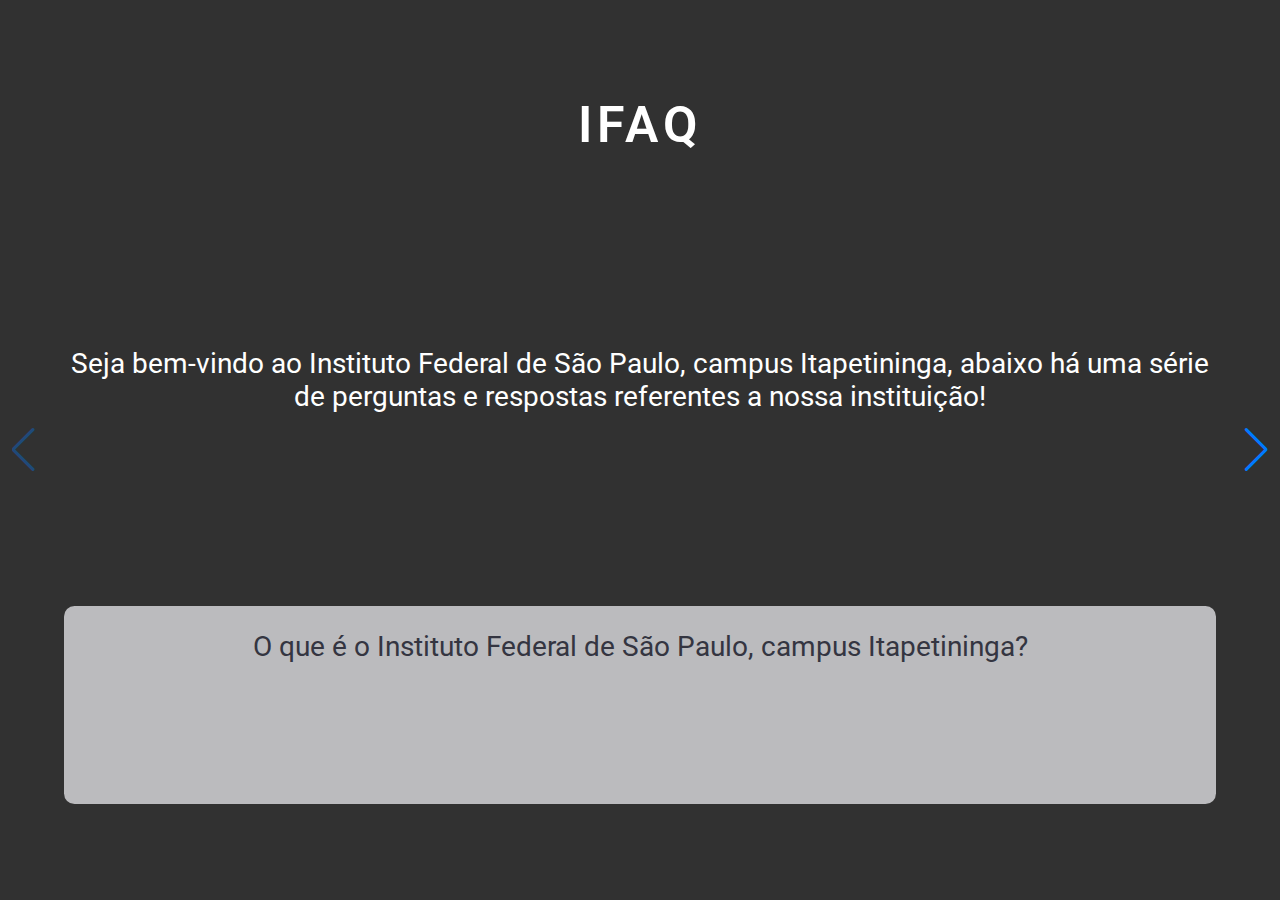
==== index.html @ 809c303a "alguns ajustes no css" ====
<!DOCTYPE html>
<html lang="pt-br">

<head>
  <meta charset="utf-8" />
  <meta http-equiv="X-UA-Compatible" content="IE=edge" />
  <meta name="viewport" content="width=device-width" />
  <link rel="stylesheet" href="style.css">
  <link rel="stylesheet" href="https://cdn.jsdelivr.net/npm/swiper@9/swiper-bundle.min.css">
  <script defer src="script.js"></script>
  <title>IFAQ</title>
</head>

<body>
  <h1>IFAQ</h1>

  <p>Seja bem-vindo ao Instituto Federal de São Paulo, campus Itapetininga, abaixo há uma série de perguntas e respostas referentes a nossa instituição!</p>
  <div class="swiper">
      <div class="swiper-wrapper caixaPerguntas"></div>    
    </div>
    
    <div class="swiper-button-prev swiper-button"></div>
    <div class="swiper-button-next swiper-button"></div>

  <script src="https://cdn.jsdelivr.net/npm/swiper@9/swiper-bundle.min.js"></script>
  <script src="swiper.js"></script>
</body>

</html>
---- style.css ----
@import url('https://fonts.googleapis.com/css2?family=Roboto&display=swap');
*{
    padding: 0;
    margin: 0;
    box-sizing: border-box;
}
body{
    font-family: 'Roboto', sans-serif;
    background-color: rgb(49, 49, 49);
    height: 100vh;

    display: flex;
    flex-direction: column;
    justify-content: space-around;
}
.caixaPerguntas{
    display: flex;
    align-items: center;
    margin: 0 auto;
    max-width: 90vw;
    max-height: 45vh;
}
h1{
    letter-spacing: 5px;
    color: #fff;
    font-weight: 600;
    font-size: 50px;
    text-align: center; 
}
p{
    color: #fff;
    text-align: center;
    font-size: 28px;
    margin: 0 5vw;
}
.pgt{
    cursor: pointer;

    font-size: 28px;
    width: 500px;
    margin: 1.5em 0;
    padding: .85em;
    border-radius: .375em;
    background-color: rgb(187, 187, 190);
    color: rgba(52,53,65, 1);
    text-align: center;
}
.pgt:hover{
    background-color: rgb(213, 210, 210);
}
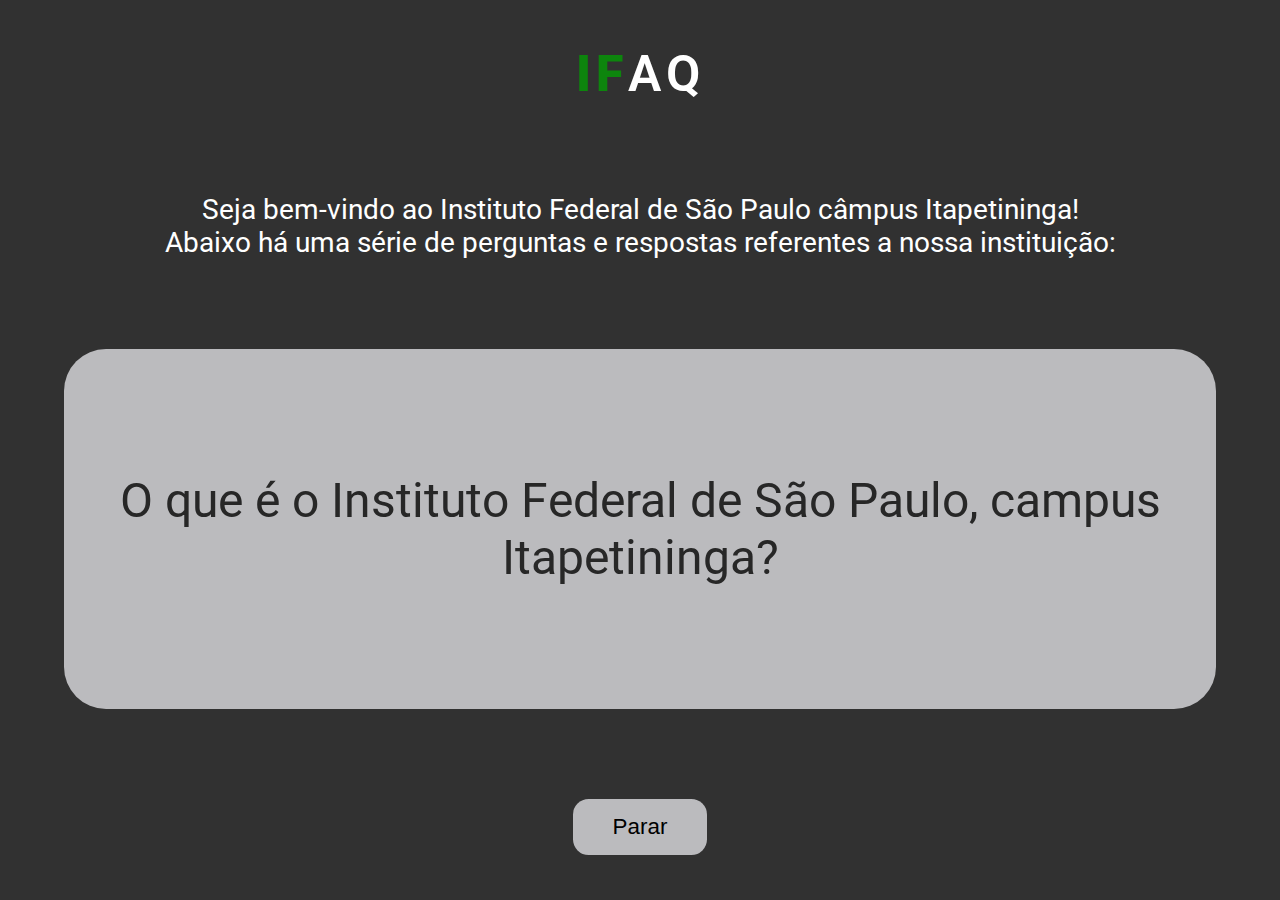
==== commit 78d9858a: "pequenas alterações no html e css" ====
--- a/index.html
+++ b/index.html
@@ -8,22 +8,27 @@
   <link rel="stylesheet" href="style.css">
   <link rel="stylesheet" href="https://cdn.jsdelivr.net/npm/swiper@9/swiper-bundle.min.css">
   <script defer src="script.js"></script>
+  <script defer src="swiper.js"></script>
+  <script src="https://cdn.jsdelivr.net/npm/swiper@9/swiper-bundle.min.js"></script>
   <title>IFAQ</title>
 </head>
 
 <body>
-  <h1>IFAQ</h1>
+  <h1><strong class="if">IF</strong>AQ</h1>
 
-  <p>Seja bem-vindo ao Instituto Federal de São Paulo, campus Itapetininga, abaixo há uma série de perguntas e respostas referentes a nossa instituição!</p>
-  <div class="swiper">
-      <div class="swiper-wrapper caixaPerguntas"></div>    
+  <p>Seja bem-vindo ao Instituto Federal de São Paulo câmpus Itapetininga! <br> Abaixo há uma série de perguntas e respostas referentes a nossa instituição:</p>
+  
+  <div class="slider">
+    <div class="swiper-button-prev swiper-button"></div>
+    
+    <div class="swiper">
+      <div class="swiper-wrapper caixaPerguntas"></div>  
     </div>
     
-    <div class="swiper-button-prev swiper-button"></div>
     <div class="swiper-button-next swiper-button"></div>
-
-  <script src="https://cdn.jsdelivr.net/npm/swiper@9/swiper-bundle.min.js"></script>
-  <script src="swiper.js"></script>
+  </div>
+  
+  <button class="button-stop">Parar</button>
+  
 </body>
-
 </html>--- a/style.css
+++ b/style.css
@@ -1,5 +1,6 @@
 @import url('https://fonts.googleapis.com/css2?family=Roboto&display=swap');
 *{
+    --swiper-theme-color: white;
     padding: 0;
     margin: 0;
     box-sizing: border-box;
@@ -12,13 +13,6 @@
     display: flex;
     flex-direction: column;
     justify-content: space-around;
-}
-.caixaPerguntas{
-    display: flex;
-    align-items: center;
-    margin: 0 auto;
-    max-width: 90vw;
-    max-height: 45vh;
 }
 h1{
     letter-spacing: 5px;
@@ -33,18 +27,46 @@
     font-size: 28px;
     margin: 0 5vw;
 }
+.if{
+    color: rgb(13, 133, 13);
+}
+.button-stop{
+    font-size: 1.4em;
+    width: 6em;
+    height: 2.5em;
+    border-radius: 0.7em;
+    border: transparent;
+    margin: 0 auto;
+    cursor: pointer;
+    background-color: rgb(187, 187, 190);
+}
+.button-stop:hover{
+    background-color: rgb(219, 219, 219);
+}
+.swiper{
+    background-color: rgb(187, 187, 190);
+    height: 40vh;
+    width: 90vw;
+    color: rgb(39, 39, 39);
+    font-size: 3em;
+    text-align: center;
+    border-radius: 0.875em;
+    align-items: center;
+    cursor: pointer;
+}
+.swiper:hover{
+    background-color: rgb(219, 219, 219);
+}
 .pgt{
-    cursor: pointer;
-
-    font-size: 28px;
-    width: 500px;
-    margin: 1.5em 0;
-    padding: .85em;
-    border-radius: .375em;
-    background-color: rgb(187, 187, 190);
-    color: rgba(52,53,65, 1);
-    text-align: center;
+    display: flex !important;
+    align-items: center;
+    justify-content: center;
 }
-.pgt:hover{
-    background-color: rgb(213, 210, 210);
+.swiper-button{
+    position: relative;
+    top: auto !important;
 }
+.slider{
+    display: flex;
+    align-items: center;
+}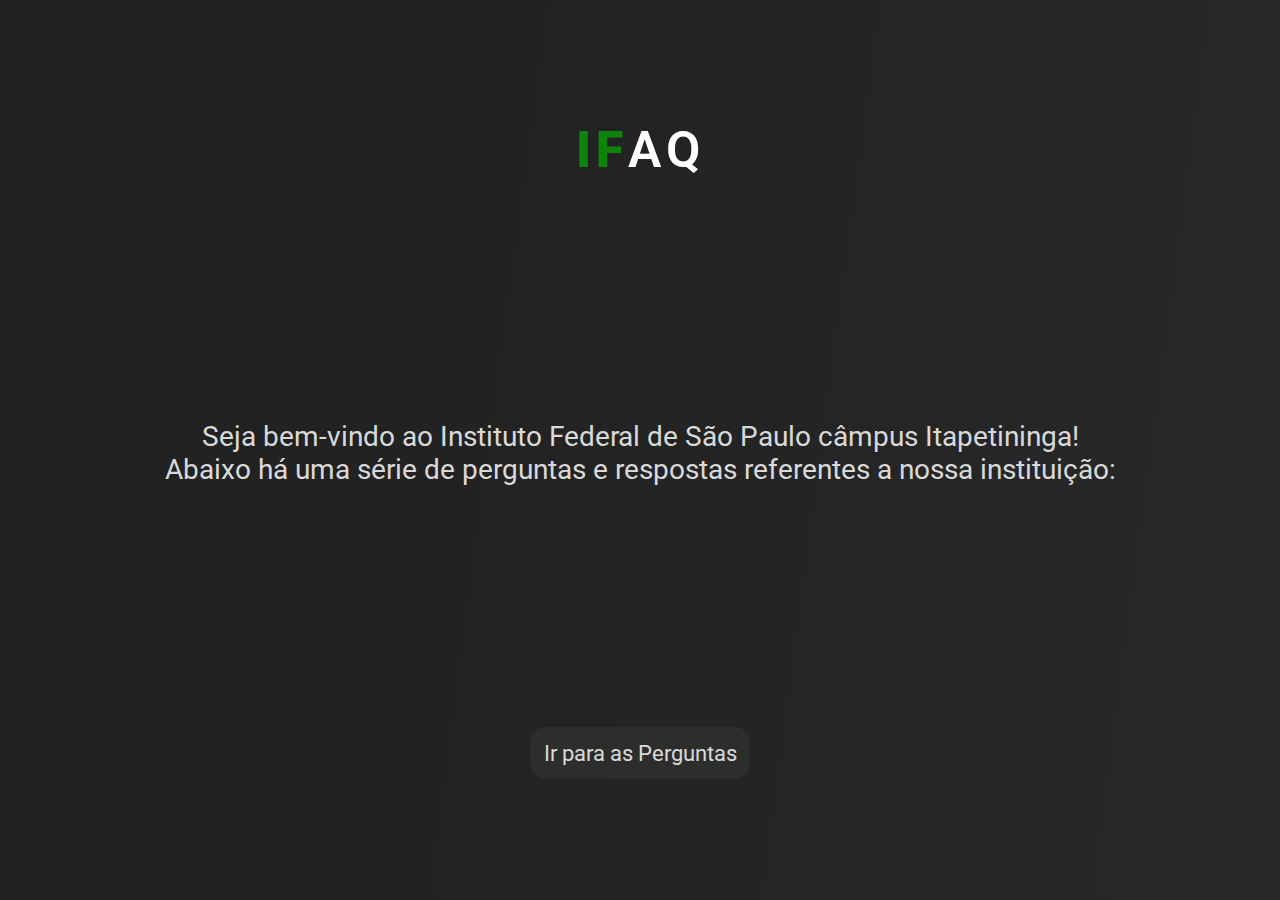
==== commit ed318638: "Merge pull request #1 from leonardoDluz/Correções-e-modificações-no-CSS" ====
--- a/index.html
+++ b/index.html
@@ -6,29 +6,14 @@
   <meta http-equiv="X-UA-Compatible" content="IE=edge" />
   <meta name="viewport" content="width=device-width" />
   <link rel="stylesheet" href="style.css">
-  <link rel="stylesheet" href="https://cdn.jsdelivr.net/npm/swiper@9/swiper-bundle.min.css">
-  <script defer src="script.js"></script>
-  <script defer src="swiper.js"></script>
-  <script src="https://cdn.jsdelivr.net/npm/swiper@9/swiper-bundle.min.js"></script>
   <title>IFAQ</title>
 </head>
 
 <body>
   <h1><strong class="if">IF</strong>AQ</h1>
 
-  <p>Seja bem-vindo ao Instituto Federal de São Paulo câmpus Itapetininga! <br> Abaixo há uma série de perguntas e respostas referentes a nossa instituição:</p>
+  <p>Seja bem-vindo ao Instituto Federal de São Paulo câmpus Itapetininga! <br> Abaixo há uma série de perguntas e respostas referentes a nossa instituição:</p> 
   
-  <div class="slider">
-    <div class="swiper-button-prev swiper-button"></div>
-    
-    <div class="swiper">
-      <div class="swiper-wrapper caixaPerguntas"></div>  
-    </div>
-    
-    <div class="swiper-button-next swiper-button"></div>
-  </div>
-  
-  <button class="button-stop">Parar</button>
-  
+  <a href="./perguntas.html" class="button button-link">Ir para as Perguntas</a> 
 </body>
 </html>--- a/style.css
+++ b/style.css
@@ -1,13 +1,15 @@
 @import url('https://fonts.googleapis.com/css2?family=Roboto&display=swap');
 *{
-    --swiper-theme-color: white;
+    --swiper-theme-color: rgb(255, 255, 255);
     padding: 0;
     margin: 0;
+    color: #d9d9d9;
     box-sizing: border-box;
 }
 body{
     font-family: 'Roboto', sans-serif;
-    background-color: rgb(49, 49, 49);
+    background: linear-gradient(97.54deg, #212221 35.49%, #2e2f2e 165.37%);
+    
     height: 100vh;
 
     display: flex;
@@ -22,7 +24,6 @@
     text-align: center; 
 }
 p{
-    color: #fff;
     text-align: center;
     font-size: 28px;
     margin: 0 5vw;
@@ -30,32 +31,37 @@
 .if{
     color: rgb(13, 133, 13);
 }
-.button-stop{
+.button{
     font-size: 1.4em;
-    width: 6em;
-    height: 2.5em;
+    width:fit-content;
     border-radius: 0.7em;
     border: transparent;
     margin: 0 auto;
+    padding: 0.6em;
     cursor: pointer;
-    background-color: rgb(187, 187, 190);
+    background-color: rgb(44, 46, 44);
 }
-.button-stop:hover{
-    background-color: rgb(219, 219, 219);
+.button:hover{
+    background-color: rgb(39, 41, 39);
+}
+.button-link{
+    text-decoration: none;
+    color: #d9d9d9;
 }
 .swiper{
-    background-color: rgb(187, 187, 190);
+    background-color: rgb(44, 46, 44);
     height: 40vh;
     width: 90vw;
     color: rgb(39, 39, 39);
-    font-size: 3em;
+    font-size: 2em;
     text-align: center;
     border-radius: 0.875em;
     align-items: center;
     cursor: pointer;
+    position: relative;
 }
 .swiper:hover{
-    background-color: rgb(219, 219, 219);
+    background-color: rgb(39, 41, 39);
 }
 .pgt{
     display: flex !important;
@@ -69,4 +75,16 @@
 .slider{
     display: flex;
     align-items: center;
+}
+.swiper-pagination{
+    position: absolute !important;
+    bottom: -3em;
+}
+@media (max-width: 1000px) {
+    .swiper-button {
+        display: none !important;
+    }
+    .slider {
+        font-size: 0.9rem;
+    }
 }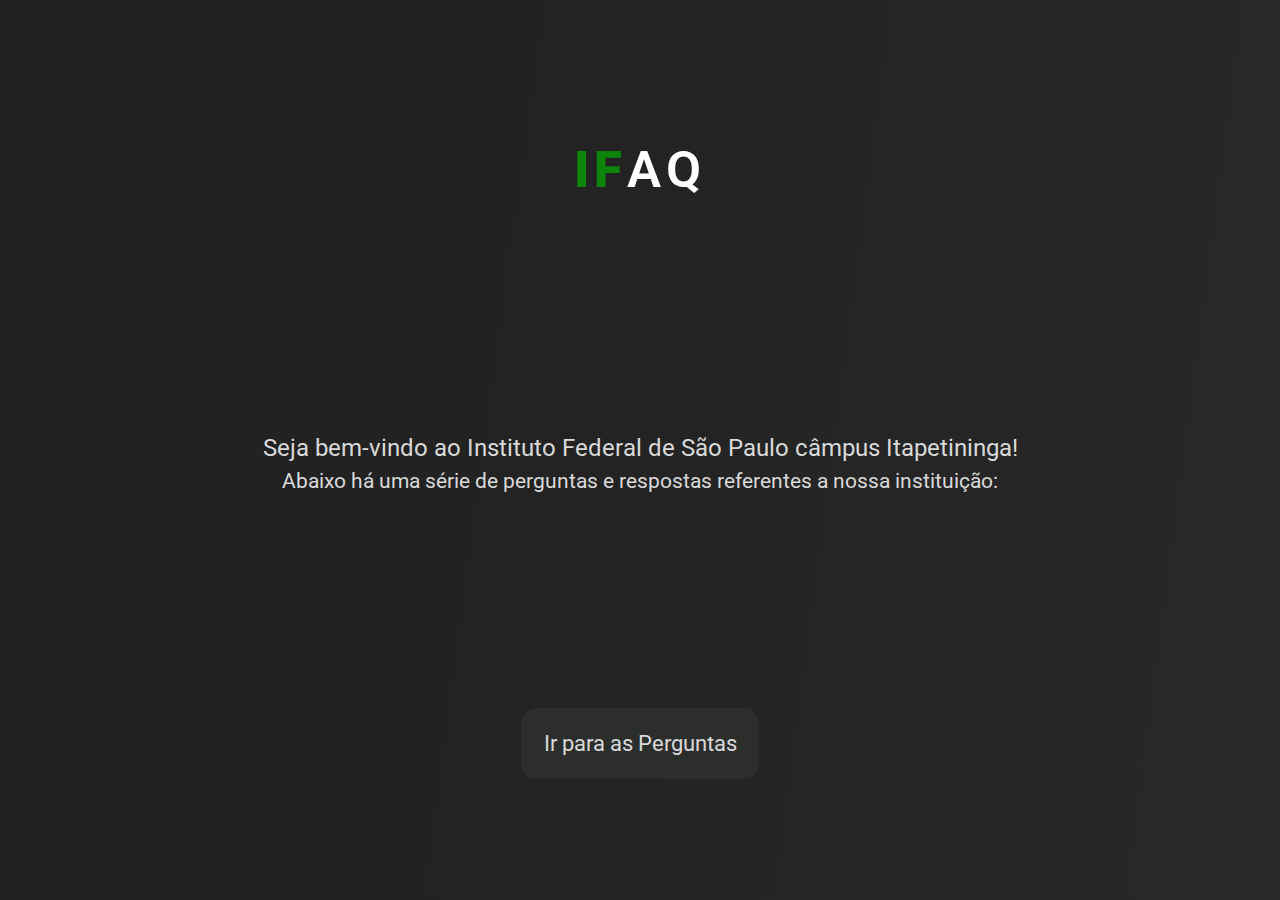
==== commit f53bc3b4: "alterações no json e pequenas alterações nas pags" ====
--- a/index.html
+++ b/index.html
@@ -12,8 +12,10 @@
 <body>
   <h1><strong class="if">IF</strong>AQ</h1>
 
-  <p>Seja bem-vindo ao Instituto Federal de São Paulo câmpus Itapetininga! <br> Abaixo há uma série de perguntas e respostas referentes a nossa instituição:</p> 
-  
+  <div>
+    <p>Seja bem-vindo ao Instituto Federal de São Paulo câmpus Itapetininga!</p>
+    <p class="subtext">Abaixo há uma série de perguntas e respostas referentes a nossa instituição:</p> 
+  </div>
   <a href="./perguntas.html" class="button button-link">Ir para as Perguntas</a> 
 </body>
 </html>--- a/style.css
+++ b/style.css
@@ -1,12 +1,14 @@
 @import url('https://fonts.googleapis.com/css2?family=Roboto&display=swap');
-*{
+
+* {
     --swiper-theme-color: rgb(255, 255, 255);
     padding: 0;
     margin: 0;
     color: #d9d9d9;
     box-sizing: border-box;
-}
-body{
+} 
+
+body {
     font-family: 'Roboto', sans-serif;
     background: linear-gradient(97.54deg, #212221 35.49%, #2e2f2e 165.37%);
     
@@ -15,76 +17,111 @@
     display: flex;
     flex-direction: column;
     justify-content: space-around;
-}
-h1{
+} 
+
+h1 {
     letter-spacing: 5px;
     color: #fff;
     font-weight: 600;
-    font-size: 50px;
-    text-align: center; 
+    font-size: 3.2em ;
+    text-align: center;
+    margin: 1em 0; 
+} 
+
+p {
+    text-align: center;
+    font-size: 1.5em;
+    margin: 0.3em 5vw;
 }
-p{
-    text-align: center;
-    font-size: 28px;
-    margin: 0 5vw;
+
+.subtext {
+    font-size: 1.3em;
 }
-.if{
+
+.if {
     color: rgb(13, 133, 13);
-}
-.button{
+} 
+
+.button {
     font-size: 1.4em;
     width:fit-content;
     border-radius: 0.7em;
     border: transparent;
-    margin: 0 auto;
+    margin: 1.5em auto;
     padding: 0.6em;
     cursor: pointer;
     background-color: rgb(44, 46, 44);
-}
-.button:hover{
+} 
+
+.button:hover {
     background-color: rgb(39, 41, 39);
-}
-.button-link{
+} 
+
+.button-link {
     text-decoration: none;
     color: #d9d9d9;
+    padding: 1em;
 }
-.swiper{
+
+/* --Swiper-- */
+
+.slider {
+    display: flex;
+    align-items: center;
+}
+
+.swiper {
     background-color: rgb(44, 46, 44);
-    height: 40vh;
+    color: rgb(39, 39, 39);
+
+    border-radius: 0.875em;
     width: 90vw;
-    color: rgb(39, 39, 39);
+
+    min-height: 30vh;
+    max-height: fit-content;
+
     font-size: 2em;
     text-align: center;
-    border-radius: 0.875em;
     align-items: center;
     cursor: pointer;
     position: relative;
 }
-.swiper:hover{
+
+.swiper:hover {
     background-color: rgb(39, 41, 39);
 }
-.pgt{
+
+.swiper-wrapper {
+    max-height: fit-content !important;
+}
+
+.swiper-slide {
     display: flex !important;
     align-items: center;
     justify-content: center;
 }
-.swiper-button{
+
+.texto-slide {
+    margin: 1em 0.5em 1.5em 0.5em !important;
+}
+
+.swiper-pagination {
+    position: absolute !important;
+    bottom: -3em;
+}
+
+.swiper-button {
     position: relative;
     top: auto !important;
 }
-.slider{
-    display: flex;
-    align-items: center;
-}
-.swiper-pagination{
-    position: absolute !important;
-    bottom: -3em;
-}
+
+
 @media (max-width: 1000px) {
     .swiper-button {
         display: none !important;
     }
+
     .slider {
         font-size: 0.9rem;
-    }
-}+    }   
+}
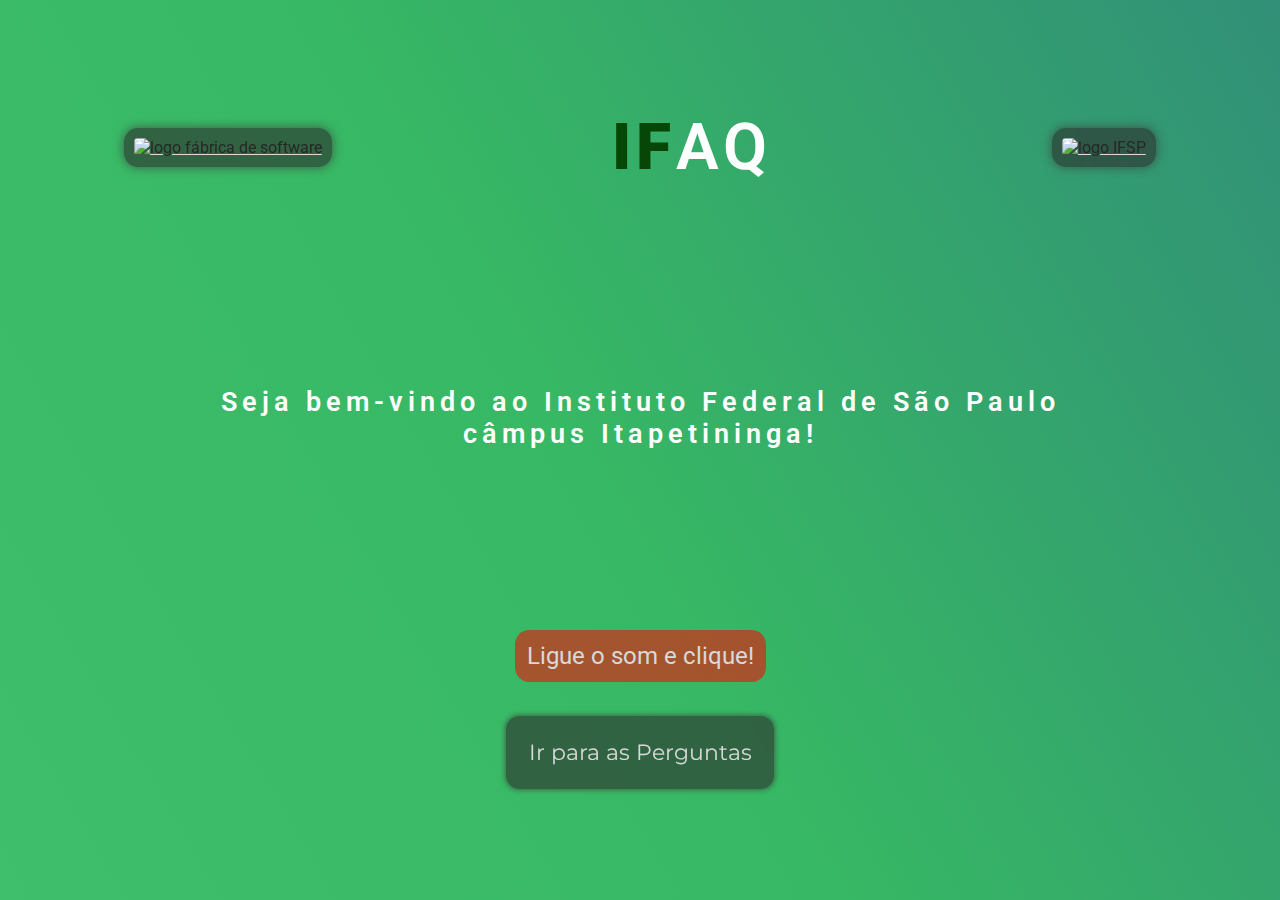
==== commit 529c178f: "Merge pull request #7 from leonardoDluz/master" ====
--- a/index.html
+++ b/index.html
@@ -6,16 +6,28 @@
   <meta http-equiv="X-UA-Compatible" content="IE=edge" />
   <meta name="viewport" content="width=device-width" />
   <link rel="stylesheet" href="style.css">
+  <link rel="shortcut icon" href="img/if.webp" type="image/x-icon">
   <title>IFAQ</title>
 </head>
 
 <body>
-  <h1><strong class="if">IF</strong>AQ</h1>
+  <div class="bloco-logos">
+    <a href="https://fabsoftware.itp.ifsp.edu.br/">
+      <img class="logo" src="img/fabsoftware.webp" alt="logo fábrica de software">
+    </a>
 
+    <h1 class="titulo"><strong class="if">IF</strong>AQ</h1>
+
+    <a href="https://itp.ifsp.edu.br/">
+      <img class="logo" src="img/if.webp" alt="logo IFSP">
+    </a>
+  </div>
+
+  <h2 class="titulo">Seja bem-vindo ao Instituto Federal de São Paulo câmpus Itapetininga!</h2>
+  
   <div>
-    <p>Seja bem-vindo ao Instituto Federal de São Paulo câmpus Itapetininga!</p>
-    <p class="subtext">Abaixo há uma série de perguntas e respostas referentes a nossa instituição:</p> 
+    <p class="subtexto">Ligue o som e clique!</p>
+    <a href="./perguntas.html" class="button button-link">Ir para as Perguntas</a> 
   </div>
-  <a href="./perguntas.html" class="button button-link">Ir para as Perguntas</a> 
 </body>
 </html>--- a/style.css
+++ b/style.css
@@ -1,4 +1,5 @@
 @import url('https://fonts.googleapis.com/css2?family=Roboto&display=swap');
+@import url('https://fonts.googleapis.com/css2?family=Montserrat&display=swap');
 
 * {
     --swiper-theme-color: rgb(255, 255, 255);
@@ -10,51 +11,94 @@
 
 body {
     font-family: 'Roboto', sans-serif;
-    background: linear-gradient(97.54deg, #212221 35.49%, #2e2f2e 165.37%);
-    
-    height: 100vh;
-
+    background: linear-gradient(60deg, #4dca79, #37b864, #285394, #422e8a);
+	background-size: 400% 400%;
+	animation: gradient 20s ease infinite;  
+    min-height: 100vh;
+    max-height: max-content;
     display: flex;
     flex-direction: column;
     justify-content: space-around;
-} 
-
-h1 {
+}
+
+@keyframes gradient {
+	0% {
+		background-position: 0% 50%;
+	}
+	50% {
+		background-position: 100% 50%;
+	}
+	100% {
+		background-position: 0% 50%;
+	}
+}
+
+.titulo {
     letter-spacing: 5px;
     color: #fff;
     font-weight: 600;
-    font-size: 3.2em ;
     text-align: center;
-    margin: 1em 0; 
-} 
+}
+
+h1 {
+    font-size: 4rem ;
+    margin: 0.5em;
+}
+
+h2 {
+    font-size: 1.7em ;
+    max-width: 75vw;
+    margin: 0.5em auto;
+}
 
 p {
-    text-align: center;
+    text-align:center;
     font-size: 1.5em;
-    margin: 0.3em 5vw;
-}
-
-.subtext {
-    font-size: 1.3em;
+    margin: 0.7em 5vw;
+    padding: 0.5em;
+    width: fit-content;    
+    margin: 0.5em auto;
+    max-width: 90vw;
+}
+
+.texto-pagina-principal {
+    background-color: rgba(44, 46, 44, 0.616);
+    backdrop-filter: blur(5px);
+    -webkit-backdrop-filter: blur(5px);
+    box-shadow: 0px 0px 5px 0.5px #3d3a3aa6;
+    border-radius: 0.6em;
+}
+
+.subtexto{
+    background-color: rgba(255, 0, 0, 0.547);
+    border-radius: 0.6em;
 }
 
 .if {
-    color: rgb(13, 133, 13);
-} 
-
+    color: #064606;
+} 
 .button {
+    display: block;
+    font-family: 'Montserrat', sans-serif;
     font-size: 1.4em;
     width:fit-content;
-    border-radius: 0.7em;
+    border-radius: 0.6em;
     border: transparent;
     margin: 1.5em auto;
-    padding: 0.6em;
+    padding: 0.6em 1em 0.6em 1em;
     cursor: pointer;
-    background-color: rgb(44, 46, 44);
+
+    background-color: rgba(44, 46, 44, 0.616);
+    backdrop-filter: blur(5px);
+    -webkit-backdrop-filter: blur(5px);
+    box-shadow: 0px 0px 5px 0.5px #3d3a3aa6;
+    transition: 0.3s;
 } 
 
 .button:hover {
     background-color: rgb(39, 41, 39);
+    scale: 1.1;
+    transition: 0.3s;
 } 
 
 .button-link {
@@ -63,32 +107,61 @@
     padding: 1em;
 }
 
+.bloco-logos {
+    display: flex;
+    justify-content: space-around;
+    align-items: center;
+}
+
+.logo {
+    height: 3.5rem;
+    width: 3.5rem;
+    padding: 10px;
+    cursor: pointer;
+
+    background-color: rgba(44, 46, 44, 0.616);
+    backdrop-filter: blur(5px);
+    -webkit-backdrop-filter: blur(5px);
+    color: rgb(39, 39, 39);
+    box-shadow: 0px 0px 10px 1px #3d3a3aa6;
+    transition: 0.3s;
+    border-radius: 0.875rem;
+}
+
+.logo:hover {
+    scale: 1.2;
+}
+
 /* --Swiper-- */
 
 .slider {
     display: flex;
     align-items: center;
+    position: relative;
 }
 
 .swiper {
-    background-color: rgb(44, 46, 44);
+    background-color: rgba(44, 46, 44, 0.616);
+    backdrop-filter: blur(5px);
+    -webkit-backdrop-filter: blur(5px);
     color: rgb(39, 39, 39);
-
+    box-shadow: 0px 0px 10px 1px #3d3a3aa6;
+    transition: 0.3s;
     border-radius: 0.875em;
-    width: 90vw;
-
-    min-height: 30vh;
-    max-height: fit-content;
-
+    width: 85vw;
+    font-family: 'Montserrat', sans-serif;
+    min-height: fit-content;
+    max-height: max-content;
     font-size: 2em;
     text-align: center;
     align-items: center;
     cursor: pointer;
-    position: relative;
 }
 
 .swiper:hover {
     background-color: rgb(39, 41, 39);
+    scale: 1.02;
+    transition: 0.3s;
 }
 
 .swiper-wrapper {
@@ -105,16 +178,73 @@
     margin: 1em 0.5em 1.5em 0.5em !important;
 }
 
-.swiper-pagination {
-    position: absolute !important;
-    bottom: -3em;
-}
+/*swiper button*/
 
 .swiper-button {
     position: relative;
     top: auto !important;
-}
-
+    padding: 1.8em 1.7em 1.8em 1.85em;
+    border-radius: 50%;
+    background-color: rgba(44, 46, 44, 0.616);
+    backdrop-filter: blur(5px);
+    -webkit-backdrop-filter: blur(5px);
+    transition: 0.5s;
+    margin-right: 0.4em;
+}
+
+.swiper-button::after {
+    background: linear-gradient(60deg, #4dca79, #37b864, #285394, #422e8a);
+	animation: gradient 20s ease infinite;
+    background-clip: text;
+    -webkit-background-clip: text;
+    color: transparent;
+    animation: text-animation 5s infinite;
+    transition: 0.5s;
+}
+.swiper-button:hover{
+    background-color: rgb(39, 41, 39);
+    transition: 0.5s;
+    scale: 1.1;
+}
+.swiper-button:hover::after{
+    color: #fff;
+    transition: 0.5s;
+}
+.swiper-button:active::after{
+    animation: next 0.09s ease-in;    
+}
+
+
+@keyframes next{
+    0%{
+        transform:translateX(0px)
+    }
+    50%{
+        transform:translateX(10px)
+    }
+    100%{
+        transform:translateX(0px)
+    }
+}
+@keyframes prev{
+    0%{
+        transform:translateX(0px)
+    }
+    50%{
+        transform:translateX(-10px)
+    }
+    100%{
+        transform:translateX(0px)
+    }
+}
+@keyframes text-animation {
+    0% {
+      background-position: 0 0;
+    }
+    100% {
+      background-position: 100% 0;
+    }
+  }
 
 @media (max-width: 1000px) {
     .swiper-button {
@@ -122,6 +252,6 @@
     }
 
     .slider {
-        font-size: 0.9rem;
+        font-size: 0.75rem;
     }   
 }
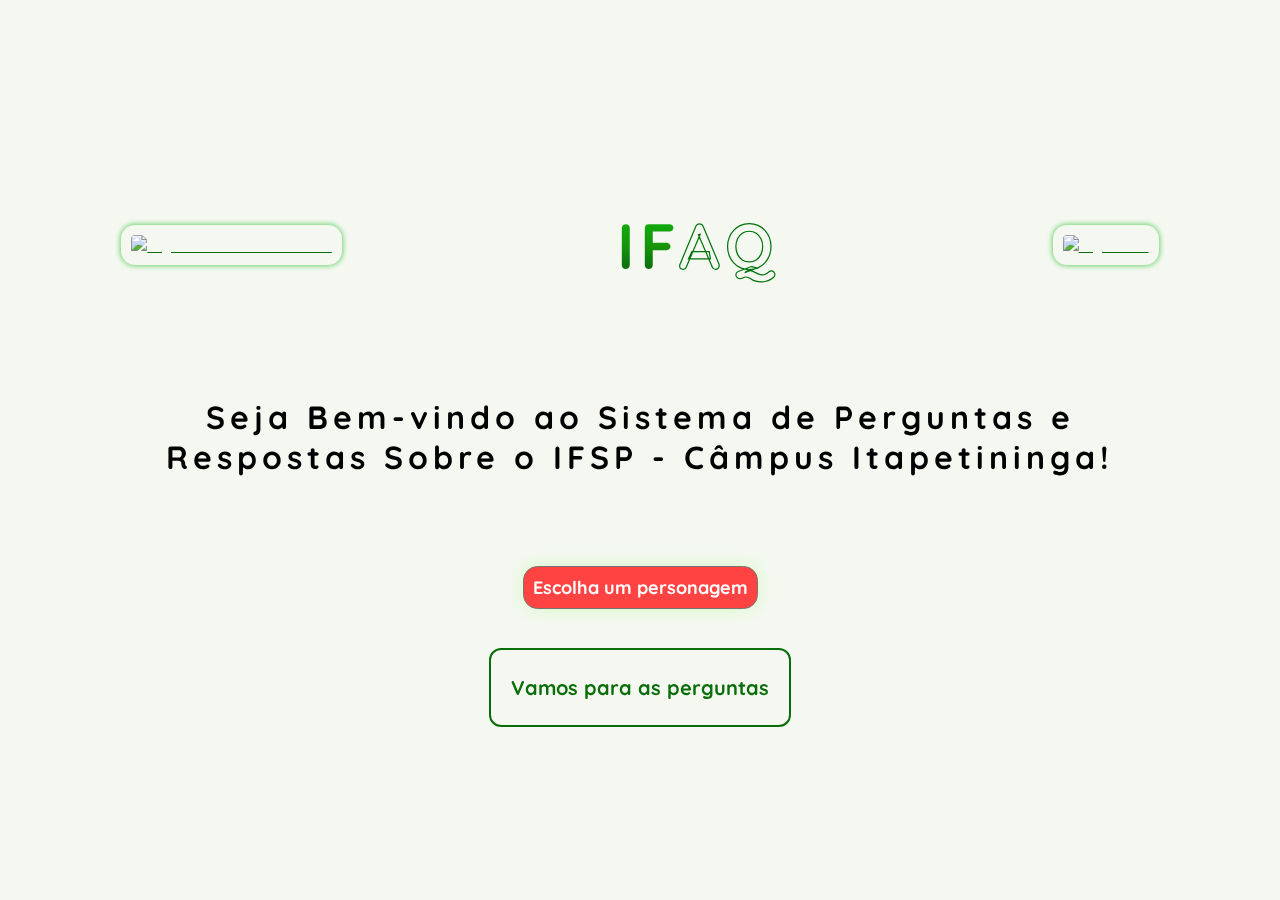
==== commit 2fb0873c: "Merge pull request #12 from fabsoftwareitp/Pagina-Inicial" ====
--- a/index.html
+++ b/index.html
@@ -1,33 +1,49 @@
 <!DOCTYPE html>
-<html lang="pt-br">
-
+<html lang="en">
 <head>
   <meta charset="utf-8" />
   <meta http-equiv="X-UA-Compatible" content="IE=edge" />
-  <meta name="viewport" content="width=device-width" />
+  <meta name="viewport" content="width=device-width, initial-scale=1.0">
   <link rel="stylesheet" href="style.css">
+  <link rel="stylesheet" href="quadrados.css">
+
   <link rel="shortcut icon" href="img/if.webp" type="image/x-icon">
   <title>IFAQ</title>
 </head>
+<body>
 
-<body>
+  <div class="quadrados">
+    <ul></ul>
+</div>
+
+
+<div class="pag">
   <div class="bloco-logos">
     <a href="https://fabsoftware.itp.ifsp.edu.br/">
       <img class="logo" src="img/fabsoftware.webp" alt="logo fábrica de software">
     </a>
 
-    <h1 class="titulo"><strong class="if">IF</strong>AQ</h1>
+    <h1 class="titulo"><strong class="if">IF</strong><strong class="aq">AQ</strong></h1>
 
     <a href="https://itp.ifsp.edu.br/">
       <img class="logo" src="img/if.webp" alt="logo IFSP">
     </a>
   </div>
 
-  <h2 class="titulo">Seja bem-vindo ao Instituto Federal de São Paulo câmpus Itapetininga!</h2>
-  
-  <div>
-    <p class="subtexto">Ligue o som e clique!</p>
-    <a href="./perguntas.html" class="button button-link">Ir para as Perguntas</a> 
+  <h2 class="titulo">Seja Bem-vindo ao Sistema de Perguntas e Respostas Sobre o IFSP - Câmpus Itapetininga!</h2>
+
+  <div class="container">
+    <select id="selecioneavoz" name="voz">
+      <option selected value="">Escolha um personagem</option>
+      <option value="VozPatoDonald.html">Pato Donald</option>
+      <option value="VozPicaPau.html">Pica Pau</option>
+      <option value="VozFaustaoAgressivo.html">Faustão Agressivo</option>
+    </select>
+    <button id="submit">Vamos para as perguntas</button>
   </div>
+</div>
+
+
+  <script src="script.js"></script>
 </body>
 </html>--- a/style.css
+++ b/style.css
@@ -1,19 +1,17 @@
-@import url('https://fonts.googleapis.com/css2?family=Roboto&display=swap');
-@import url('https://fonts.googleapis.com/css2?family=Montserrat&display=swap');
+@import url('https://fonts.googleapis.com/css2?family=Quicksand:wght@300..700&display=swap');
 
 * {
     --swiper-theme-color: rgb(255, 255, 255);
     padding: 0;
     margin: 0;
-    color: #d9d9d9;
+    color: #096e09; 
     box-sizing: border-box;
 } 
 
 body {
-    font-family: 'Roboto', sans-serif;
-    background: linear-gradient(60deg, #4dca79, #37b864, #285394, #422e8a);
-	background-size: 400% 400%;
-	animation: gradient 20s ease infinite;  
+  font-family: "Quicksand", sans-serif;
+    background-size: 400% 400%;
+    background-color: #f4f8f1;
     min-height: 100vh;
     max-height: max-content;
     display: flex;
@@ -21,24 +19,13 @@
     justify-content: space-around;
 }
 
-@keyframes gradient {
-	0% {
-		background-position: 0% 50%;
-	}
-	50% {
-		background-position: 100% 50%;
-	}
-	100% {
-		background-position: 0% 50%;
-	}
+.titulo {
+    letter-spacing: 5px;
+    color: #000000;
+    font-weight: 700;
+    text-align: center;
 }
 
-.titulo {
-    letter-spacing: 5px;
-    color: #fff;
-    font-weight: 600;
-    text-align: center;
-}
 
 h1 {
     font-size: 4rem ;
@@ -46,7 +33,7 @@
 }
 
 h2 {
-    font-size: 1.7em ;
+    font-size: 2em ;
     max-width: 75vw;
     margin: 0.5em auto;
 }
@@ -61,57 +48,28 @@
     max-width: 90vw;
 }
 
-.texto-pagina-principal {
-    background-color: rgba(44, 46, 44, 0.616);
-    backdrop-filter: blur(5px);
-    -webkit-backdrop-filter: blur(5px);
-    box-shadow: 0px 0px 5px 0.5px #3d3a3aa6;
-    border-radius: 0.6em;
+.if {
+    background-image: linear-gradient(to bottom, #0db90d, #16970a, #04520f);
+    
+    background-clip: text;
+    -webkit-background-clip: text;
+    
+    -webkit-text-fill-color: transparent;
+} 
+
+.aq {
+    color: #ffffff00;
+    -webkit-text-stroke-width: 1.2px;
+    -webkit-text-stroke-color: #00740a;
 }
 
-.subtexto{
-    background-color: rgba(255, 0, 0, 0.547);
-    border-radius: 0.6em;
-}
-
-.if {
-    color: #064606;
-} 
-.button {
-    display: block;
-    font-family: 'Montserrat', sans-serif;
-    font-size: 1.4em;
-    width:fit-content;
-    border-radius: 0.6em;
-    border: transparent;
-    margin: 1.5em auto;
-    padding: 0.6em 1em 0.6em 1em;
-    cursor: pointer;
-
-    background-color: rgba(44, 46, 44, 0.616);
-    backdrop-filter: blur(5px);
-    -webkit-backdrop-filter: blur(5px);
-    box-shadow: 0px 0px 5px 0.5px #3d3a3aa6;
-    transition: 0.3s;
-} 
-
-.button:hover {
-    background-color: rgb(39, 41, 39);
-    scale: 1.1;
-    transition: 0.3s;
-} 
-
-.button-link {
-    text-decoration: none;
-    color: #d9d9d9;
-    padding: 1em;
-}
-
-.bloco-logos {
+.container {
     display: flex;
-    justify-content: space-around;
+    flex-direction: column;
     align-items: center;
-}
+    justify-content: center;
+  }
+  
 
 .logo {
     height: 3.5rem;
@@ -119,11 +77,11 @@
     padding: 10px;
     cursor: pointer;
 
-    background-color: rgba(44, 46, 44, 0.616);
+    background-color: rgba(255, 255, 255, 0);
     backdrop-filter: blur(5px);
     -webkit-backdrop-filter: blur(5px);
-    color: rgb(39, 39, 39);
-    box-shadow: 0px 0px 10px 1px #3d3a3aa6;
+    color: rgba(255, 255, 255, 0);
+    box-shadow: 0px 0px 5px 1px #0db90d96;
     transition: 0.3s;
     border-radius: 0.875rem;
 }
@@ -132,126 +90,76 @@
     scale: 1.2;
 }
 
-/* --Swiper-- */
-
-.slider {
-    display: flex;
-    align-items: center;
-    position: relative;
+.bloco-logos {
+  display: flex;
+  justify-content: space-around;
+  align-items: center;
+  
 }
 
-.swiper {
-    background-color: rgba(44, 46, 44, 0.616);
-    backdrop-filter: blur(5px);
-    -webkit-backdrop-filter: blur(5px);
-    color: rgb(39, 39, 39);
-    box-shadow: 0px 0px 10px 1px #3d3a3aa6;
-    transition: 0.3s;
-    border-radius: 0.875em;
-    width: 85vw;
-    font-family: 'Montserrat', sans-serif;
-    min-height: fit-content;
-    max-height: max-content;
-    font-size: 2em;
-    text-align: center;
-    align-items: center;
-    cursor: pointer;
+select { /*botão de seleção*/
+  -webkit-appearance: none;
+  -moz-appearance: none;
+  appearance: none;
+  outline: 0;
+  font-family: "Quicksand", sans-serif;
+  height: em;
+  background: #ff4343;
+  color: rgb(255, 255, 255);
+  border-radius: 0.8em;
+  box-shadow: 0 0 1em 0 rgba(104, 255, 3, 0.2);
+  cursor: pointer;
+  text-align: center;
+  margin: 0.5em auto;
+  padding: 0.5em;
+  width: fit-content;
+  font-size: large;
+  font-weight: bold;
 }
 
-.swiper:hover {
-    background-color: rgb(39, 41, 39);
-    scale: 1.02;
-    transition: 0.3s;
+select:hover {
+  box-shadow: 0 0 0.8em 0 #ff4343;
 }
 
-.swiper-wrapper {
-    max-height: fit-content !important;
+select option {
+  color: inherit;
+  background-color: #cc5555;
+  text-align: center;
 }
 
-.swiper-slide {
-    display: flex !important;
-    align-items: center;
-    justify-content: center;
+select:focus {
+  outline: none;
 }
 
-.texto-slide {
-    margin: 1em 0.5em 1.5em 0.5em !important;
+select::-ms-expand {
+  display: none;
 }
 
-/*swiper button*/
-
-.swiper-button {
-    position: relative;
-    top: auto !important;
-    padding: 1.8em 1.7em 1.8em 1.85em;
-    border-radius: 50%;
-    background-color: rgba(44, 46, 44, 0.616);
-    backdrop-filter: blur(5px);
-    -webkit-backdrop-filter: blur(5px);
-    transition: 0.5s;
-    margin-right: 0.4em;
+button {
+  font-family: "Quicksand", sans-serif;
+  border-radius: 0.6em;
+  background: none;
+  border: 2px solid #096e09;
+  padding: 25px 20px;
+  font-size: 20px;
+  cursor: pointer;
+  margin-top: 30px;
+  box-sizing: border-box;
+  font-weight: bold;
+  transition: 0.3s;
+  backdrop-filter: blur(5px);
+  -webkit-backdrop-filter: blur(5px);
 }
 
-.swiper-button::after {
-    background: linear-gradient(60deg, #4dca79, #37b864, #285394, #422e8a);
-	animation: gradient 20s ease infinite;
-    background-clip: text;
-    -webkit-background-clip: text;
-    color: transparent;
-    animation: text-animation 5s infinite;
-    transition: 0.5s;
-}
-.swiper-button:hover{
-    background-color: rgb(39, 41, 39);
-    transition: 0.5s;
-    scale: 1.1;
-}
-.swiper-button:hover::after{
-    color: #fff;
-    transition: 0.5s;
-}
-.swiper-button:active::after{
-    animation: next 0.09s ease-in;    
-}
-
-
-@keyframes next{
-    0%{
-        transform:translateX(0px)
-    }
-    50%{
-        transform:translateX(10px)
-    }
-    100%{
-        transform:translateX(0px)
-    }
-}
-@keyframes prev{
-    0%{
-        transform:translateX(0px)
-    }
-    50%{
-        transform:translateX(-10px)
-    }
-    100%{
-        transform:translateX(0px)
-    }
-}
-@keyframes text-animation {
-    0% {
-      background-position: 0 0;
-    }
-    100% {
-      background-position: 100% 0;
-    }
+button:hover {
+  color: rgb(253, 253, 253);
+  background: linear-gradient(60deg, #0db90dc9, #16970ab9, #04520ec0);
+  scale: 1.05;
+  box-shadow: 0 0 0.8em 0 #0db90d;
   }
 
-@media (max-width: 1000px) {
-    .swiper-button {
-        display: none !important;
-    }
-
-    .slider {
-        font-size: 0.75rem;
-    }   
+.pag {
+    display: flex;
+    flex-direction: column;
+    gap: 4rem;
 }
--- a/quadrados.css
+++ b/quadrados.css
@@ -0,0 +1,104 @@
+.quadrados{
+    position: fixed;
+    top: 0;
+    left: 0;
+    width: 100%;
+    height: 100%;
+    z-index: -1;
+    pointer-events: none; /* para garantir que não interfira com o conteúdo */
+    background-color: transparent;
+    animation: backgroundAnimation 10s linear infinite;
+  }
+
+
+  /*quadrados até o topo*/
+  li {
+    list-style: none;
+    display: block;
+    position: absolute;
+    bottom: -120px;
+    animation: up 3s infinite alternate;
+  }
+
+  @keyframes up {
+    from {
+      opacity: 0;
+      transform: translateY(0);
+    }
+    50% {
+      opacity: 0.7;
+    }
+    to {
+      opacity: 0;
+      transform: translateY(-900px) rotate(900deg);
+    }
+  }
+
+  /*quadrados que vão até o meio*/
+  el {
+    list-style: none;
+    display: block;
+    position: absolute;
+    bottom: -120px;
+    animation: mid 3s infinite alternate;
+  }
+
+  @keyframes mid {
+    from {
+      opacity: 0;
+      transform: translateY(0);
+    }
+    50% {
+      opacity: 0.7;
+    }
+    to {
+      opacity: 0;
+      transform: translateY(-400px) rotate(900deg);
+    }
+  }
+
+  /*quadrados bem baixos*/
+  al {
+    list-style: none;
+    display: block;
+    position: absolute;
+    bottom: -120px;
+    animation: bot 3s infinite alternate;
+  }
+
+  @keyframes bot {
+    from {
+      opacity: 0;
+      transform: translateY(0);
+    }
+    50% {
+      opacity: 0.7;
+    }
+    to {
+      opacity: 0;
+      transform: translateY(-250px) rotate(900deg);
+    }
+  }
+
+  /* quadrados até 3/4 da pagina*/
+  ter {
+    list-style: none;
+    display: block;
+    position: absolute;
+    bottom: -120px;
+    animation: tq 3s infinite alternate;
+  }
+
+  @keyframes tq {
+    from {
+      opacity: 0;
+      transform: translateY(0);
+    }
+    50% {
+      opacity: 0.7;
+    }
+    to {
+      opacity: 0;
+      transform: translateY(-450px) rotate(900deg);
+    }
+  }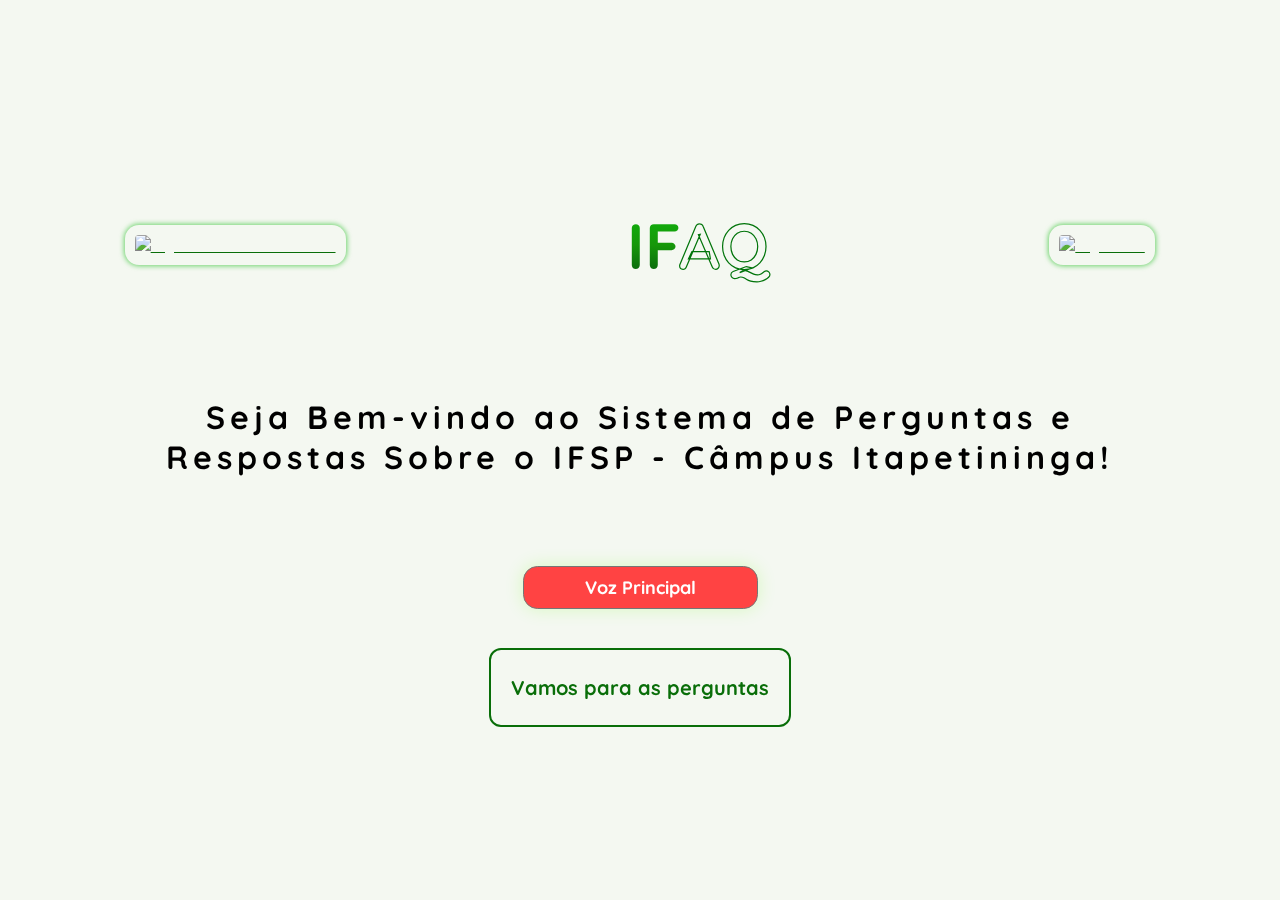
==== commit 6c2bf046: "Integração da pagina IFAQ" ====
--- a/index.html
+++ b/index.html
@@ -4,10 +4,10 @@
   <meta charset="utf-8" />
   <meta http-equiv="X-UA-Compatible" content="IE=edge" />
   <meta name="viewport" content="width=device-width, initial-scale=1.0">
-  <link rel="stylesheet" href="style.css">
+  <link rel="stylesheet" href="stylePaginaInicial.css">
   <link rel="stylesheet" href="quadrados.css">
 
-  <link rel="shortcut icon" href="img/if.webp" type="image/x-icon">
+  <link rel="shortcut icon" href="assets/if.svg" type="image/x-icon">
   <title>IFAQ</title>
 </head>
 <body>
@@ -16,17 +16,16 @@
     <ul></ul>
 </div>
 
-
 <div class="pag">
   <div class="bloco-logos">
     <a href="https://fabsoftware.itp.ifsp.edu.br/">
-      <img class="logo" src="img/fabsoftware.webp" alt="logo fábrica de software">
+      <img class="logo" src="assets/fabsoftware.svg" alt="logo fábrica de software">
     </a>
 
-    <h1 class="titulo"><strong class="if">IF</strong><strong class="aq">AQ</strong></h1>
+    <h1  class="texto" class="titulo"><strong class="if">IF</strong><strong class="aq">AQ</strong></h1>
 
     <a href="https://itp.ifsp.edu.br/">
-      <img class="logo" src="img/if.webp" alt="logo IFSP">
+      <img class="logo" src="assets/if.svg" alt="logo IFSP">
     </a>
   </div>
 
@@ -35,6 +34,7 @@
   <div class="container">
     <select id="selecioneavoz" name="voz">
       <option selected value="">Escolha um personagem</option>
+      <option selected value="VozPrincipal.html">Voz Principal</option>
       <option value="VozPatoDonald.html">Pato Donald</option>
       <option value="VozPicaPau.html">Pica Pau</option>
       <option value="VozFaustaoAgressivo.html">Faustão Agressivo</option>
@@ -43,7 +43,6 @@
   </div>
 </div>
 
-
   <script src="script.js"></script>
 </body>
 </html>--- a/stylePaginaInicial.css
+++ b/stylePaginaInicial.css
@@ -0,0 +1,165 @@
+@import url('https://fonts.googleapis.com/css2?family=Quicksand:wght@300..700&display=swap');
+
+* {
+    --swiper-theme-color: rgb(255, 255, 255);
+    padding: 0;
+    margin: 0;
+    color: #096e09; 
+    box-sizing: border-box;
+} 
+
+body {
+  font-family: "Quicksand", sans-serif;
+    background-size: 400% 400%;
+    background-color: #f4f8f1;
+    min-height: 100vh;
+    max-height: max-content;
+    display: flex;
+    flex-direction: column;
+    justify-content: space-around;
+}
+
+.titulo {
+    letter-spacing: 5px;
+    color: #000000;
+    font-weight: 700;
+    text-align: center;
+}
+
+
+h1 {
+    font-size: 4rem ;
+    margin: 0.5em;
+}
+
+h2 {
+    font-size: 2em ;
+    max-width: 75vw;
+    margin: 0.5em auto;
+}
+
+p {
+    text-align:center;
+    font-size: 1.5em;
+    margin: 0.7em 5vw;
+    padding: 0.5em;
+    width: fit-content;    
+    margin: 0.5em auto;
+    max-width: 90vw;
+}
+
+.if {
+    background-image: linear-gradient(to bottom, #0db90d, #16970a, #04520f);
+
+    background-clip: text;
+    -webkit-background-clip: text;
+
+    -webkit-text-fill-color: transparent;
+} 
+
+.aq {
+    color: #ffffff00;
+    -webkit-text-stroke-width: 1.2px;
+    -webkit-text-stroke-color: #00740a;
+}
+
+.container {
+    display: flex;
+    flex-direction: column;
+    align-items: center;
+    justify-content: center;
+  }
+
+
+.logo {
+    height: 3.5rem;
+    width: 3.5rem;
+    padding: 10px;
+    cursor: pointer;
+
+    background-color: rgba(255, 255, 255, 0);
+    backdrop-filter: blur(5px);
+    -webkit-backdrop-filter: blur(5px);
+    color: rgba(255, 255, 255, 0);
+    box-shadow: 0px 0px 5px 1px #0db90d96;
+    transition: 0.3s;
+    border-radius: 0.875rem;
+}
+
+.logo:hover {
+    scale: 1.2;
+}
+
+.bloco-logos {
+  display: flex;
+  justify-content: space-around;
+  align-items: center;
+
+}
+
+select { /*botão de seleção*/
+  -webkit-appearance: none;
+  -moz-appearance: none;
+  appearance: none;
+  outline: 0;
+  font-family: "Quicksand", sans-serif;
+  height: em;
+  background: #ff4343;
+  color: rgb(255, 255, 255);
+  border-radius: 0.8em;
+  box-shadow: 0 0 1em 0 rgba(104, 255, 3, 0.2);
+  cursor: pointer;
+  text-align: center;
+  margin: 0.5em auto;
+  padding: 0.5em;
+  width: fit-content;
+  font-size: large;
+  font-weight: bold;
+}
+
+select:hover {
+  box-shadow: 0 0 0.8em 0 #ff4343;
+}
+
+select option {
+  color: inherit;
+  background-color: #cc5555;
+  text-align: center;
+}
+
+select:focus {
+  outline: none;
+}
+
+select::-ms-expand {
+  display: none;
+}
+
+button {
+  font-family: "Quicksand", sans-serif;
+  border-radius: 0.6em;
+  background: none;
+  border: 2px solid #096e09;
+  padding: 25px 20px;
+  font-size: 20px;
+  cursor: pointer;
+  margin-top: 30px;
+  box-sizing: border-box;
+  font-weight: bold;
+  transition: 0.3s;
+  backdrop-filter: blur(5px);
+  -webkit-backdrop-filter: blur(5px);
+}
+
+button:hover {
+  color: rgb(253, 253, 253);
+  background: linear-gradient(60deg, #0db90dc9, #16970ab9, #04520ec0);
+  scale: 1.05;
+  box-shadow: 0 0 0.8em 0 #0db90d;
+  }
+
+.pag {
+    display: flex;
+    flex-direction: column;
+    gap: 4rem;
+}--- a/quadrados.css
+++ b/quadrados.css
@@ -62,7 +62,7 @@
     list-style: none;
     display: block;
     position: absolute;
-    bottom: -120px;
+    bottom: -120px; 
     animation: bot 3s infinite alternate;
   }
 
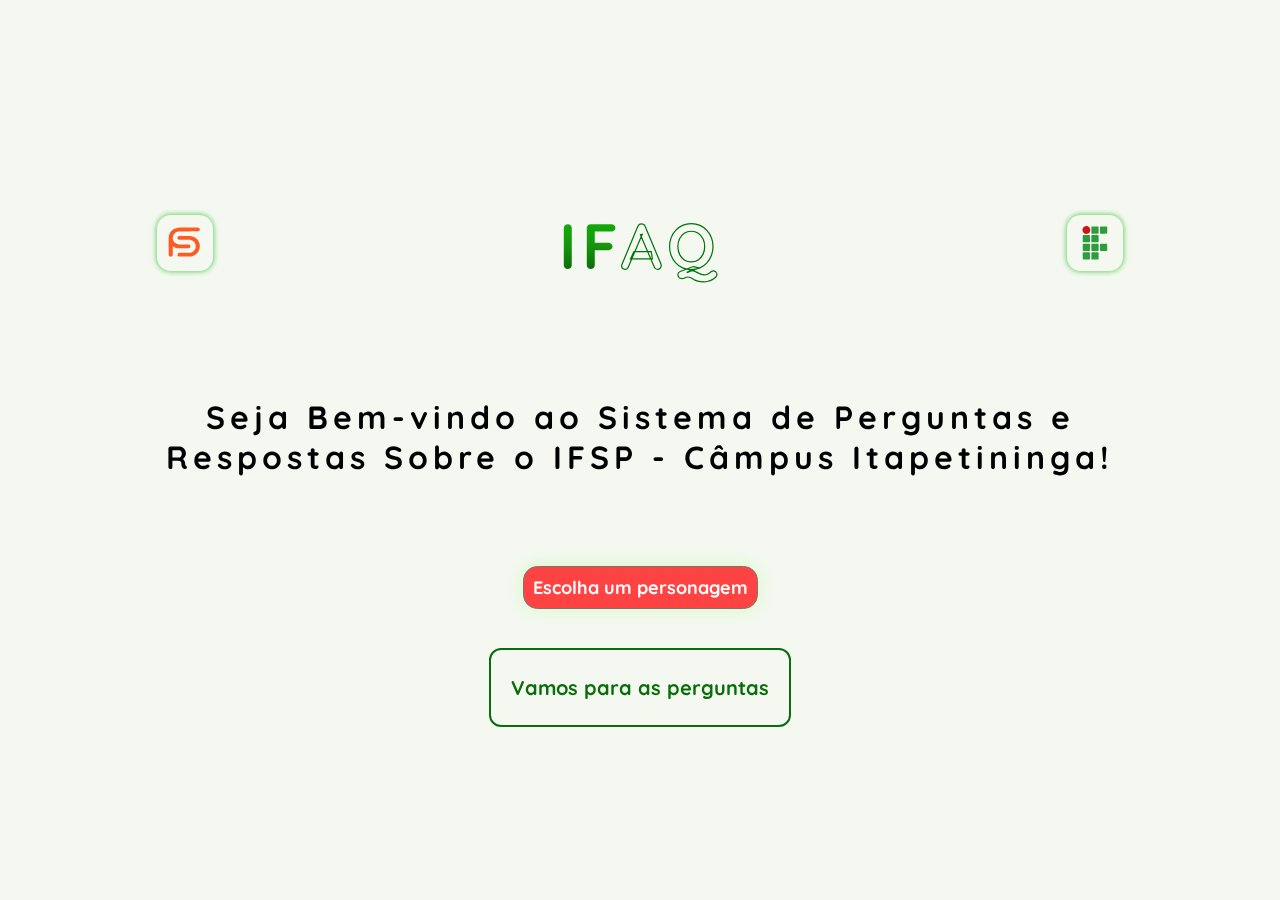
==== commit b8e38266: "Merge 4223a9cc17df7188140f4ba97750cffb6924696d into 58d4ab666ba45f7cc0ced7d675caa1aff58b8807" ====
--- a/index.html
+++ b/index.html
@@ -1,5 +1,5 @@
 <!DOCTYPE html>
-<html lang="en">
+<html lang="pt-br">
 <head>
   <meta charset="utf-8" />
   <meta http-equiv="X-UA-Compatible" content="IE=edge" />
@@ -22,7 +22,7 @@
       <img class="logo" src="assets/fabsoftware.svg" alt="logo fábrica de software">
     </a>
 
-    <h1  class="texto" class="titulo"><strong class="if">IF</strong><strong class="aq">AQ</strong></h1>
+    <h1 class="titulo"><strong class="if">IF</strong><strong class="aq">AQ</strong></h1>
 
     <a href="https://itp.ifsp.edu.br/">
       <img class="logo" src="assets/if.svg" alt="logo IFSP">
@@ -34,7 +34,7 @@
   <div class="container">
     <select id="selecioneavoz" name="voz">
       <option selected value="">Escolha um personagem</option>
-      <option selected value="VozPrincipal.html">Voz Principal</option>
+      <option value="VozPrincipal.html">Voz Principal</option>
       <option value="VozPatoDonald.html">Pato Donald</option>
       <option value="VozPicaPau.html">Pica Pau</option>
       <option value="VozFaustaoAgressivo.html">Faustão Agressivo</option>
--- a/stylePaginaInicial.css
+++ b/stylePaginaInicial.css
@@ -26,7 +26,6 @@
     text-align: center;
 }
 
-
 h1 {
     font-size: 4rem ;
     margin: 0.5em;
@@ -50,10 +49,10 @@
 
 .if {
     background-image: linear-gradient(to bottom, #0db90d, #16970a, #04520f);
-
+    
     background-clip: text;
     -webkit-background-clip: text;
-
+    
     -webkit-text-fill-color: transparent;
 } 
 
@@ -69,7 +68,7 @@
     align-items: center;
     justify-content: center;
   }
-
+  
 
 .logo {
     height: 3.5rem;
@@ -94,7 +93,7 @@
   display: flex;
   justify-content: space-around;
   align-items: center;
-
+  
 }
 
 select { /*botão de seleção*/
@@ -162,4 +161,4 @@
     display: flex;
     flex-direction: column;
     gap: 4rem;
-}+}
--- a/quadrados.css
+++ b/quadrados.css
@@ -9,7 +9,6 @@
     background-color: transparent;
     animation: backgroundAnimation 10s linear infinite;
   }
-
 
   /*quadrados até o topo*/
   li {
